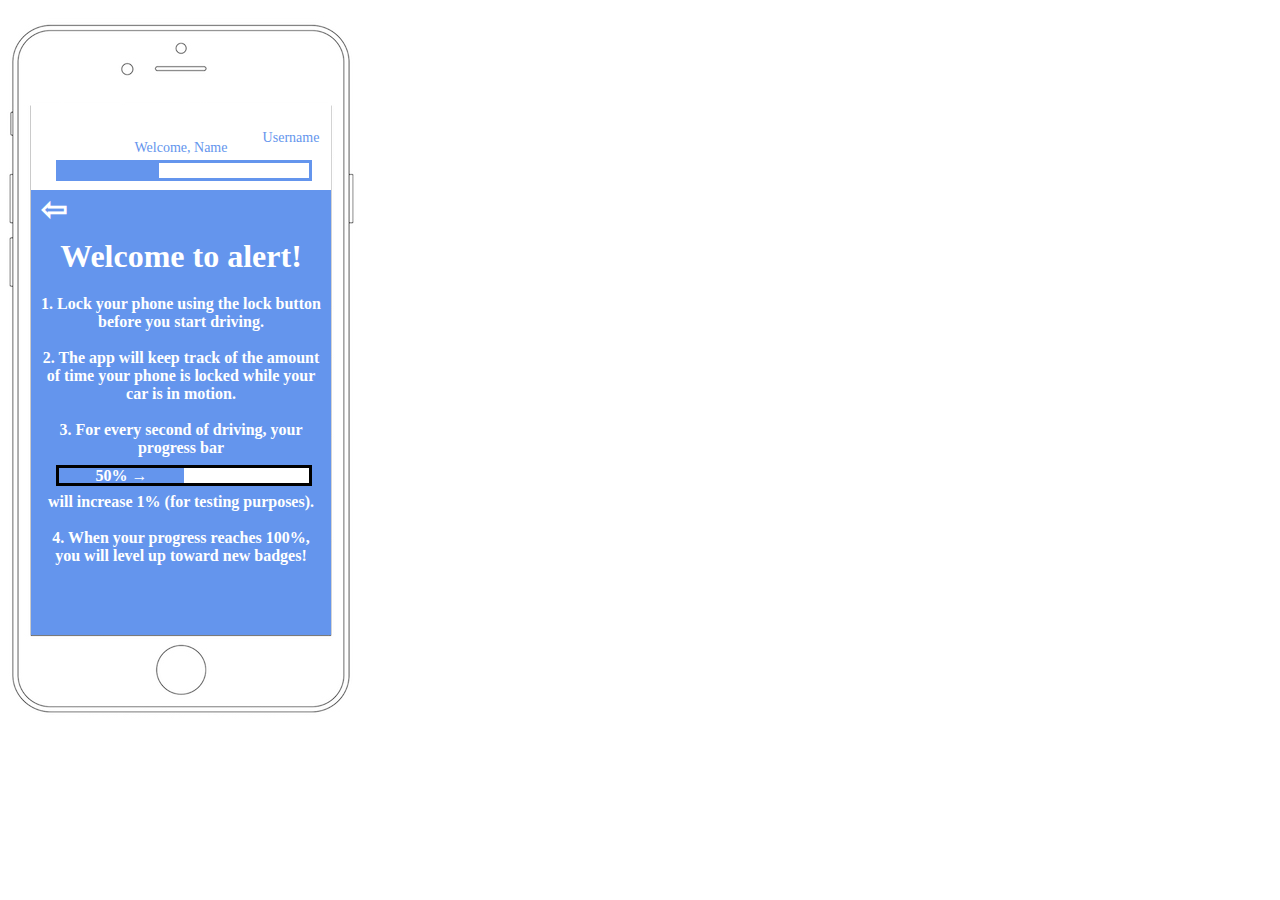
==== info.html @ 2c8f1b86 "changed settings page to info page" ====
<html>
    <head>
        <title>Settings Page</title>        
        <link rel="stylesheet" type="text/css" href="app-wide css.css"/>        
        <link rel="stylesheet" type="text/css" href="info.css"/>
		<link rel="stylesheet" type="text/css" href="headbar.css"/>
    </head>
    <body>
    	<div id="screen">
		    <div class="head-bar">
				<!--Username and progress bar-->
				<div class = "name"> Welcome, Name </div>
				<div class = "username"> Username </div>
				<div id="progressbar">
					<div class="progressbarProgress"></div>
				</div>
            </div>
			<a href="menu.html" class="back-button"> &#8678 </a>
			<div class="information">
				<h1>Welcome to alert!</h1> 
				1. Lock your phone using the lock button before you start driving. <br><br>
				2. The app will keep track of the amount of time your phone is locked while your car is in motion. <br><br>
				3. For every second of driving, your progress bar <br> <br> <br>
				will increase 1% (for testing purposes). <br> <br>
				4. When your progress reaches 100%, you will level up toward new badges!
			</div>
			<div id="progressbar" class="progressinfo">
				<div class="progressbarInfo">50% &#8594 </div>
			</div>
    	</div>
    </body>
     <script src="userdata.js"></script>
     <script src="headbar.js"></script>
     <script src="info.js"></script>
</html>
---- app-wide css.css ----
/* 
	Anything that should apply to the entire project goes here. That's probably only going to be the phone background, honestly.

	We might want more files along this vein later, but if we go that route they still won't be linked into *every* page.
					*/

body {
	background-image: url("images/iphoneOL.jpg");
	background-repeat: no-repeat;
	font-family: Times New Roman, sans-serif;
}

#screen {
	height: 530px;
	width: 300px;
	margin: 105px 23px;
}
---- info.css ----
#screen{
  background-color: cornflowerblue;
}

.back-button {
  color: white;
  font-size: 200%;
  font-weight: bold;
  text-align: center;
  text-decoration: none;
  padding: 0px 10px;
}

.information {
  color: white; 
  font-weight: bold;
  text-align: center; 
  text-decoration: none;
  padding: 30px 10px;
}

.progressinfo { 
  margin: 5px 0px 0px 0px;    
}

.progressbarInfo {
  background-color: cornflowerblue;
  width: 50%;
  height: 15px;
  color: black;
  text-align: center;
  line-height: 15px;
  font-weight: bold;
  color: white;
}

h1 {
  margin: -20px 0px 20px 0px;
}
---- headbar.css ----
.head-bar { 
	color: cornflowerblue;
	text-align: center;
	height: 85px;
	line-height: 85px;
	background-color: white;
}

.title {
	color: black;
}


.username {
	position:relative;
	bottom: 115px;
	left: 110px;
	font-size: 14;
}

.name {
	position: relative;
    font-size: 14;
	margin: 0px 0px 20px 0px;
}

#progressbar {
	position: relative;
	bottom: 135px;
    height: 15px;
    width: 250px;
	left: 25px;
	border: solid;
	background-color: white;
}

.progressbarProgress{
  background-color: cornflowerblue;
  width: 40%;
  height: 15px;
  color: black;
  text-align: center;
  line-height: 15px;
  font-weight: bold;
  color: white;
}
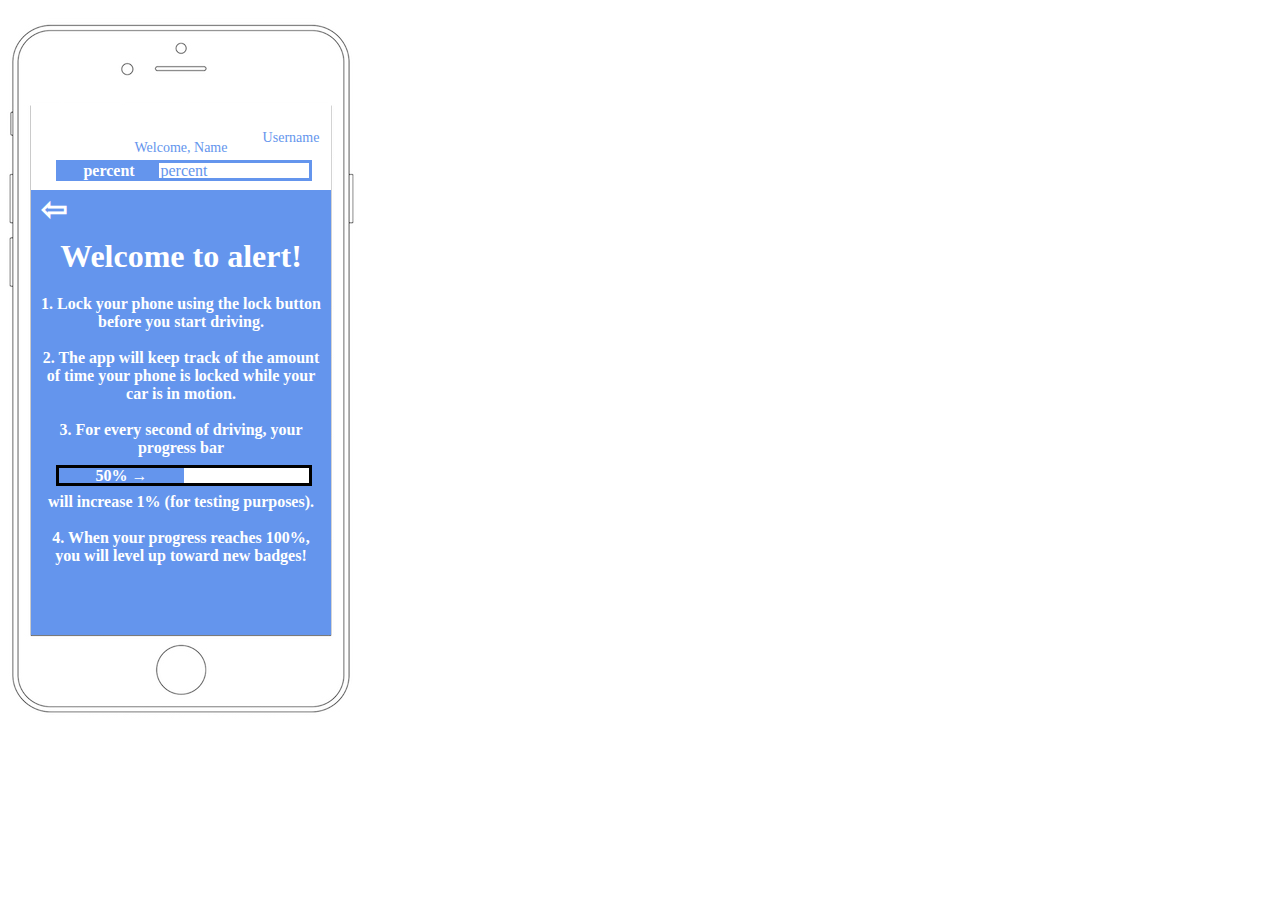
==== commit 0f65f8ac: "fixed progress bar" ====
--- a/info.html
+++ b/info.html
@@ -9,10 +9,11 @@
     	<div id="screen">
 		    <div class="head-bar">
 				<!--Username and progress bar-->
-				<div class = "name"> Welcome, Name </div>
-				<div class = "username"> Username </div>
+				<div class = "name">Welcome, Name</div>
+				<div class = "username">Username</div>
 				<div id="progressbar">
-					<div class="progressbarProgress"></div>
+					<div id="low-percent">percent</div>
+					<div class="progressbarProgress">percent</div> 
 				</div>
             </div>
 			<a href="menu.html" class="back-button"> &#8678 </a>
--- a/headbar.css
+++ b/headbar.css
@@ -27,11 +27,12 @@
 #progressbar {
 	position: relative;
 	bottom: 135px;
-    height: 15px;
     width: 250px;
+	height: 15px;
 	left: 25px;
 	border: solid;
 	background-color: white;
+	line-height: 0px;
 }
 
 .progressbarProgress{
@@ -43,4 +44,9 @@
   line-height: 15px;
   font-weight: bold;
   color: white;
+}
+
+#low-percent{
+  position: relative;
+  top: 8px;
 }